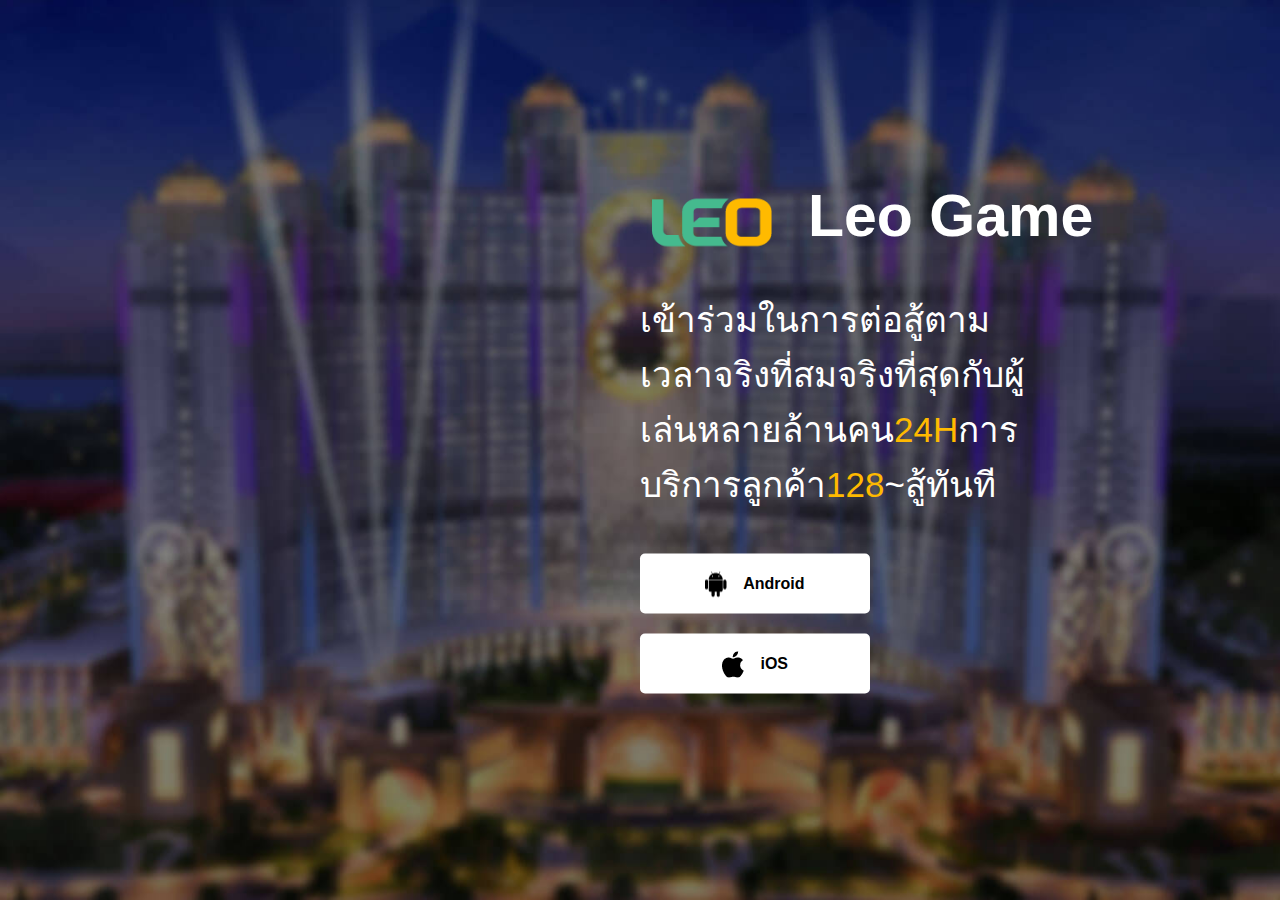
==== index.html @ 45184d53 "thai phone" ====
<!DOCTYPE html> <html xmlns=http://www.w3.org/1999/xhtml>
<meta charset=utf-8>
<meta name=viewport content="width=device-width; initial-scale=1.0; maximum-scale=1.0; user-scalable=0;">
<style>
    body{font-family:Arial,微軟正黑體;margin:0;padding:0}a{text-decoration:none}.bgBox{width:100%;height:100vh;background-image:url([data-uri]);background-repeat:no-repeat;background-position:center;background-size:cover}.inBox{width:1200px;position:absolute;top:50%;transform:translateY(-50%);left:0;right:0;margin:auto}.l_box{width:50%;float:left}
    .phoneBox{width:90%;height:657px;background-image:url('./leo_phone_thai.png');background-repeat:no-repeat;background-position:center;background-size:100%}
    .r_box{width:50%;margin-top:60px;float:left}.titleBox
    {font-size:59px;font-weight:bold;color:#fff}.titleBox:before{content:'';width:20%;height:55px;background-image:url([data-uri]);background-repeat:no-repeat;background-position:center;background-size:100%;float:left;margin:13px 36px 13px 12px}.rBox_in{width:65%;font-size:35px;color:#fff;margin-top:42px;text-align:justify}.btnBox{width:230px;float:left}.btnBox a{width:100%;height:60px;line-height:60px;background-color:#fff;color:#000;display:block;border-radius:5px;text-align:center;font-weight:bold;margin-top:42px;cursor:pointer}.androidIcon,.iosIcon{width:22px;height:26px;background-image:url([data-uri]);background-repeat:no-repeat;background-position:center;display:inline-block;vertical-align:middle;margin-right:12px}.btnBox a:last-child{margin-top:20px}.iosIcon{background-image:url([data-uri])}
    .QRbox{width:140px;height:140px;background-image:url([data-uri]);background-repeat:no-repeat;background-position:center;float:left;margin-top:42px;margin-left:30px;border-radius:5px}.text_y{color:#FFBA00}@media (max-width:768px){.l_box{display:none}.inBox{width:80%}.r_box{width:100%;margin-top:0}.titleBox{font-size:70px}.titleBox:before{width:28%;height:70px;background-size:100%;margin:24px 36px 24px 12px}.rBox_in{width:96%;font-size:42px}.btnBox{width:55%}.btnBox a{height:82px;line-height:82px;font-size:26px}.androidIcon,.iosIcon{width:34px;height:40px;background-size:100%}.QRbox{width:185px;height:185px;background-size:100%}}@media (max-width:600px){.titleBox{font-size:68px}.titleBox:before{margin:15px 30px 15px 12px}.QRbox{width:167px;height:167px}.rBox_in{font-size:40px}.btnBox a{height:74px;line-height:74px}}@media (max-width:550px){.titleBox{font-size:55px}.titleBox:before{height:50px}.rBox_in{font-size:34px}.QRbox{width:135px;height:135px}.btnBox a{height:58px;line-height:58px;font-size:20px}.androidIcon,.iosIcon{width:25px;height:32px}}@media (max-width:450px){.QRbox{width:128px;height:128px;margin-left:20px}.btnBox a{height:54px;line-height:54px;font-size:18px}.titleBox{font-size:46px}.titleBox:before{height:38px;margin:13px 30px 13px 12px}.rBox_in{font-size:28px;margin-top:20px}}@media (max-width:375px){.titleBox{font-size:40px}.titleBox:before{width:28%;height:34px;margin:10px 12px 10px 12px}.rBox_in{font-size:25px}.QRbox{width:110px;height:110px}.btnBox a{height:45px;line-height:45px;font-size:16px}.androidIcon,.iosIcon{width:20px;height:26px;margin-right:8px}}@media (max-width:360px){.titleBox{font-size:38px}.rBox_in{width:96%;font-size:24px}.btnBox{width:52%}.btnBox a{height:40px;line-height:40px;margin-top:42px;font-size:14px}.androidIcon,.iosIcon{width:18px;height:22px}.QRbox{width:100px;height:100px}}
</style>
<title></title>
<link type=image/x-icon rel="shortcut icon" href="[data-uri]"></head>
<body>
 <div class=bgBox>
 <div class=inBox>
 <div class=l_box>
 <div class=phoneBox></div>
 </div>
 <div class=r_box>
 <div class=titleBox>Leo Game</div>
 <div class=rBox_in>เข้าร่วมในการต่อสู้ตามเวลาจริงที่สมจริงที่สุดกับผู้เล่นหลายล้านคน<span class=text_y>24H</span>การบริการลูกค้า<span class=text_y>128</span>~สู้ทันที </div>
 <div class=btnBox>
 <a id=AndroidBtn href=http://xi.leo77.net/>
 <div class=androidIcon></div>
 <span id=android_text>Android</span></a>
 <a id=iOSBtn href=http://xi.leo77.net/>
 <div class=iosIcon></div>
 <span id=ios_text>iOS</span></a>
 </div>
 <!--<a class=QRbox href=http://xi.leo77.net/></a>-->
 </div>
 </div>
 </div>
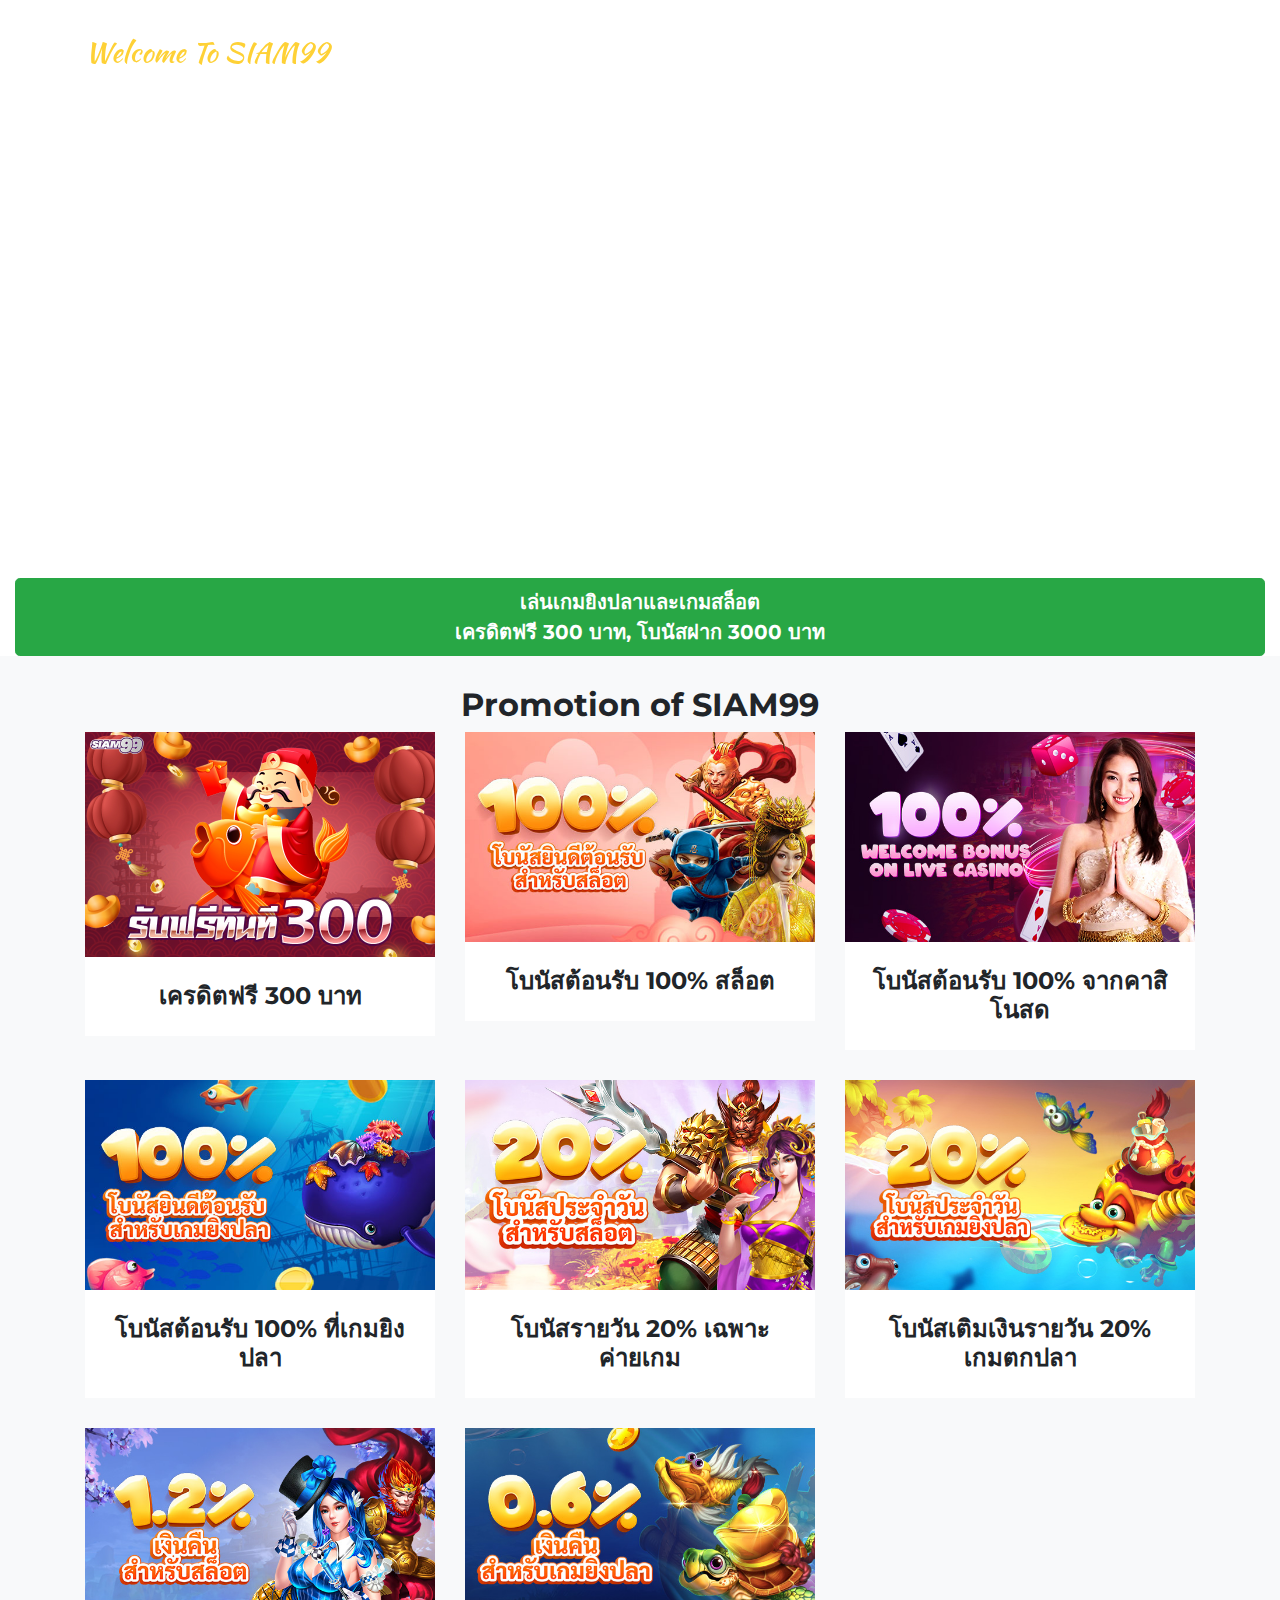
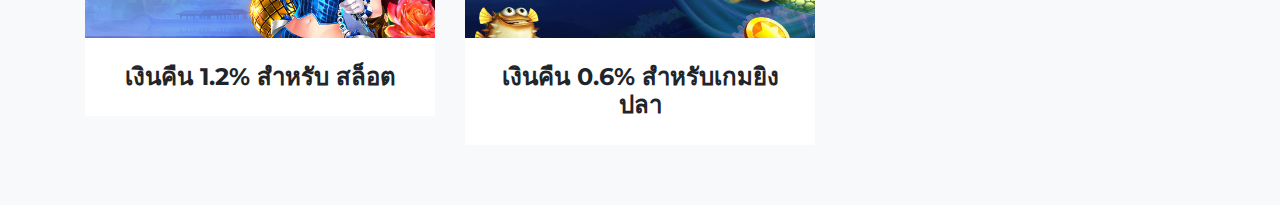
==== commit dcd47d3b: "push" ====
--- a/index.html
+++ b/index.html
@@ -1,33 +1,24 @@
-<!DOCTYPE html> <html xmlns=http://www.w3.org/1999/xhtml>
-<meta charset=utf-8>
-<meta name=viewport content="width=device-width; initial-scale=1.0; maximum-scale=1.0; user-scalable=0;">
-<style>
-    body{font-family:Arial,微軟正黑體;margin:0;padding:0}a{text-decoration:none}.bgBox{width:100%;height:100vh;background-image:url([data-uri]);background-repeat:no-repeat;background-position:center;background-size:cover}.inBox{width:1200px;position:absolute;top:50%;transform:translateY(-50%);left:0;right:0;margin:auto}.l_box{width:50%;float:left}
-    .phoneBox{width:90%;height:657px;background-image:url('./leo_phone_thai.png');background-repeat:no-repeat;background-position:center;background-size:100%}
-    .r_box{width:50%;margin-top:60px;float:left}.titleBox
-    {font-size:59px;font-weight:bold;color:#fff}.titleBox:before{content:'';width:20%;height:55px;background-image:url([data-uri]);background-repeat:no-repeat;background-position:center;background-size:100%;float:left;margin:13px 36px 13px 12px}.rBox_in{width:65%;font-size:35px;color:#fff;margin-top:42px;text-align:justify}.btnBox{width:230px;float:left}.btnBox a{width:100%;height:60px;line-height:60px;background-color:#fff;color:#000;display:block;border-radius:5px;text-align:center;font-weight:bold;margin-top:42px;cursor:pointer}.androidIcon,.iosIcon{width:22px;height:26px;background-image:url([data-uri]);background-repeat:no-repeat;background-position:center;display:inline-block;vertical-align:middle;margin-right:12px}.btnBox a:last-child{margin-top:20px}.iosIcon{background-image:url([data-uri])}
-    .QRbox{width:140px;height:140px;background-image:url([data-uri]);background-repeat:no-repeat;background-position:center;float:left;margin-top:42px;margin-left:30px;border-radius:5px}.text_y{color:#FFBA00}@media (max-width:768px){.l_box{display:none}.inBox{width:80%}.r_box{width:100%;margin-top:0}.titleBox{font-size:70px}.titleBox:before{width:28%;height:70px;background-size:100%;margin:24px 36px 24px 12px}.rBox_in{width:96%;font-size:42px}.btnBox{width:55%}.btnBox a{height:82px;line-height:82px;font-size:26px}.androidIcon,.iosIcon{width:34px;height:40px;background-size:100%}.QRbox{width:185px;height:185px;background-size:100%}}@media (max-width:600px){.titleBox{font-size:68px}.titleBox:before{margin:15px 30px 15px 12px}.QRbox{width:167px;height:167px}.rBox_in{font-size:40px}.btnBox a{height:74px;line-height:74px}}@media (max-width:550px){.titleBox{font-size:55px}.titleBox:before{height:50px}.rBox_in{font-size:34px}.QRbox{width:135px;height:135px}.btnBox a{height:58px;line-height:58px;font-size:20px}.androidIcon,.iosIcon{width:25px;height:32px}}@media (max-width:450px){.QRbox{width:128px;height:128px;margin-left:20px}.btnBox a{height:54px;line-height:54px;font-size:18px}.titleBox{font-size:46px}.titleBox:before{height:38px;margin:13px 30px 13px 12px}.rBox_in{font-size:28px;margin-top:20px}}@media (max-width:375px){.titleBox{font-size:40px}.titleBox:before{width:28%;height:34px;margin:10px 12px 10px 12px}.rBox_in{font-size:25px}.QRbox{width:110px;height:110px}.btnBox a{height:45px;line-height:45px;font-size:16px}.androidIcon,.iosIcon{width:20px;height:26px;margin-right:8px}}@media (max-width:360px){.titleBox{font-size:38px}.rBox_in{width:96%;font-size:24px}.btnBox{width:52%}.btnBox a{height:40px;line-height:40px;margin-top:42px;font-size:14px}.androidIcon,.iosIcon{width:18px;height:22px}.QRbox{width:100px;height:100px}}
-</style>
-<title></title>
+<!DOCTYPE html> <html style><meta charset=utf-8>
+<title>Joker789.club - สมัครสมาชิกรับโบนัส 30% สูงสุด 3,000 บาท</title>
+<style>body{background:linear-gradient(to top,#000000 0%,#363636 100%);width:auto;background-repeat:no-repeat;background-attachment:fixed;margin:0 0 0 0;padding:0 0 0 0;text-align:center}div{text-align:center;width:auto;margin:0 auto;margin-top:20px}img{max-height:40%;max-width:40%}@media only screen and (max-device-width:480px){img{max-height:100%;max-width:100%}}@media screen and (max-width:1024px){img{max-height:100%;max-width:100%}}</style>
 <link type=image/x-icon rel="shortcut icon" href="[data-uri]"></head>
+<script type="text/javascript">
+window.location.href="./si_0430/index.html"
+</script>
 <body>
- <div class=bgBox>
- <div class=inBox>
- <div class=l_box>
- <div class=phoneBox></div>
- </div>
- <div class=r_box>
- <div class=titleBox>Leo Game</div>
- <div class=rBox_in>เข้าร่วมในการต่อสู้ตามเวลาจริงที่สมจริงที่สุดกับผู้เล่นหลายล้านคน<span class=text_y>24H</span>การบริการลูกค้า<span class=text_y>128</span>~สู้ทันที </div>
- <div class=btnBox>
- <a id=AndroidBtn href=http://xi.leo77.net/>
- <div class=androidIcon></div>
- <span id=android_text>Android</span></a>
- <a id=iOSBtn href=http://xi.leo77.net/>
- <div class=iosIcon></div>
- <span id=ios_text>iOS</span></a>
- </div>
- <!--<a class=QRbox href=http://xi.leo77.net/></a>-->
- </div>
- </div>
- </div>
+ <a href=https://lihi1.com/hRSkj/happyanimal></a><img src=[data-uri]